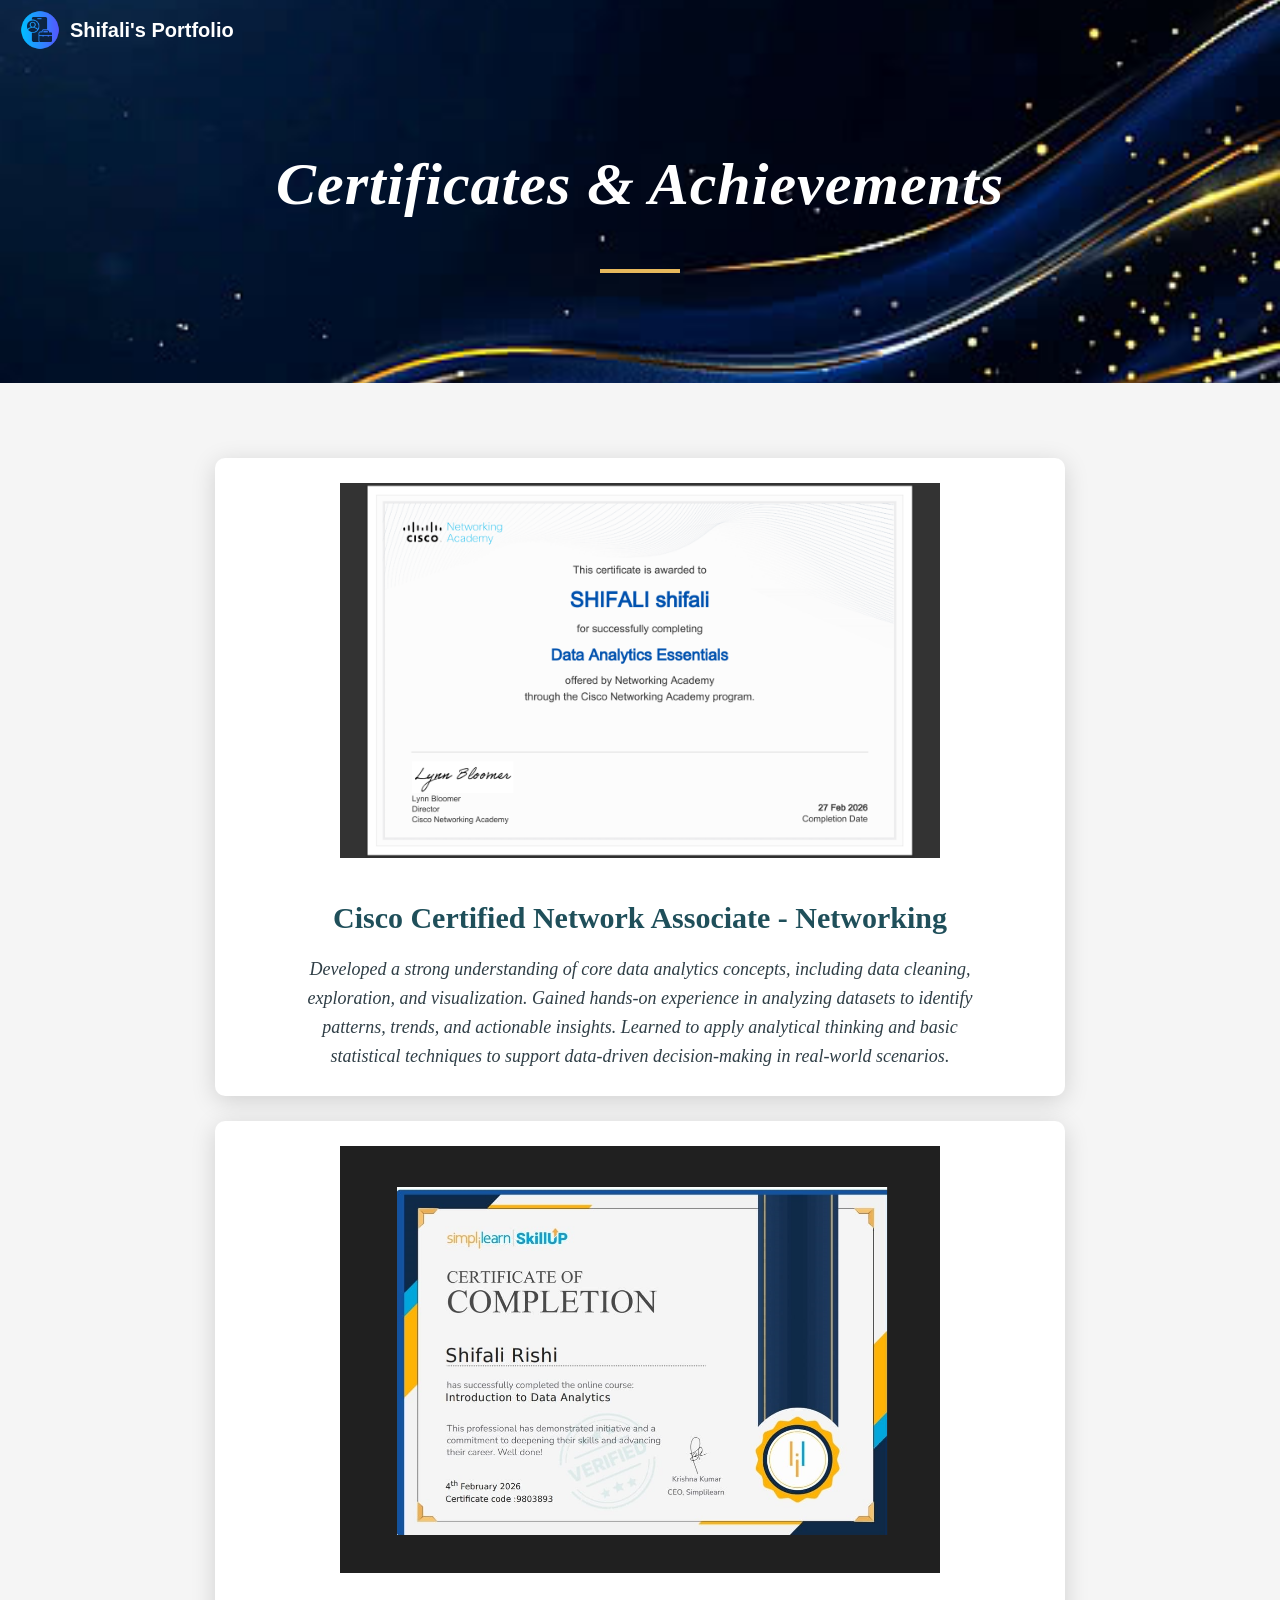
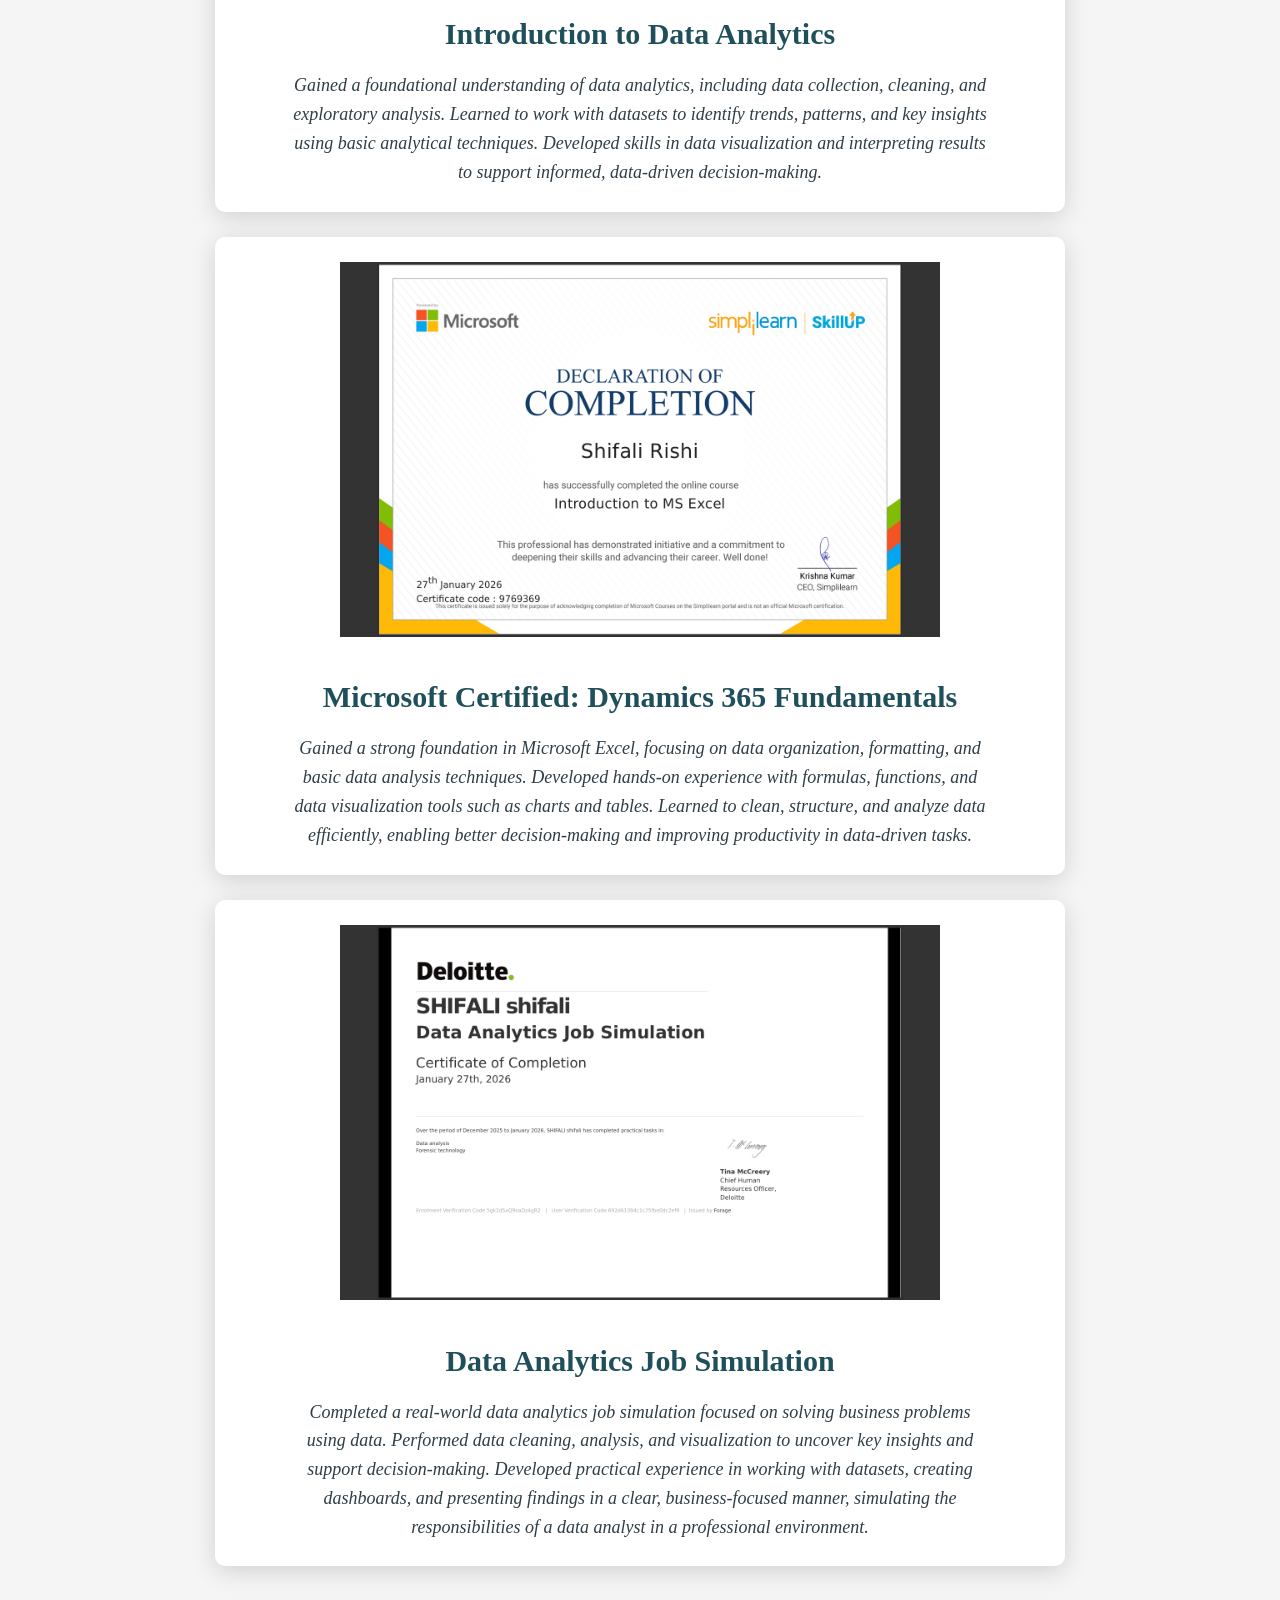
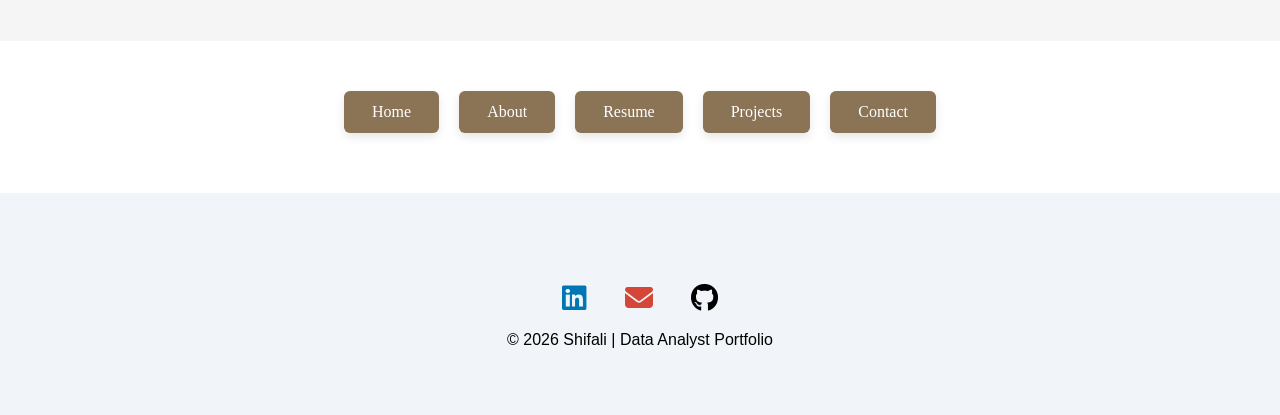
==== Certificates.html @ 9fa25522 "Add files via upload" ====
<!DOCTYPE html>
<html lang="en">
<head>
<meta charset="UTF-8">
<meta name="viewport" content="width=device-width, initial-scale=1.0">
<title>Projects</title>

    <!-- Google Font -->
     <link href="https://fonts.googleapis.com/css2?family=Caveat:wght@400;600;700&display=swap" rel="stylesheet">
    <!-- Font Awesome -->
     <link rel="stylesheet" href="https://cdnjs.cloudflare.com/ajax/libs/font-awesome/6.5.0/css/all.min.css">
    <!-- CSS File -->
    <link rel="stylesheet" href="Certificates.css">

</head>

<body>
    <header>
<nav class="navbar">

<div class="logo">
<img src="logo.png" alt="logo">
<span>Shifali's Portfolio</span>
</div>

</nav>
</header>

<!-- Resume Header -->

<section class="project-header">
    <h1>Certificates & Achievements</h1>
    <div class="line"></div>
</section>

<section class="cert-section">

    <!-- <h1>Certifications & Achievements</h1> -->

    <!-- Certificate 1 -->
    <div class="cert-card">

        <img src="certificate_1.png" alt="Cisco">

        <h2>Cisco Certified Network Associate - Networking</h2>

        <p class="cert-desc">
            Developed a strong understanding of core data analytics concepts, including data cleaning, exploration, and visualization. Gained hands-on experience in analyzing datasets to identify patterns, trends, and actionable insights. Learned to apply analytical thinking and basic statistical techniques to support data-driven decision-making in real-world scenarios.
        </p>

    </div>

    <!-- Certificate 2 -->
    <div class="cert-card">

        <img src="certificate_2.png" alt="Simplilearn">

        <h2>Introduction to Data Analytics</h2>

        <p class="cert-desc">
            Gained a foundational understanding of data analytics, including data collection, cleaning, and exploratory analysis. Learned to work with datasets to identify trends, patterns, and key insights using basic analytical techniques. Developed skills in data visualization and interpreting results to support informed, data-driven decision-making.
        </p>

    </div>

    <!-- Certificate 3 -->
    <div class="cert-card">

        <img src="certificate_3.png" alt="Microsoft">

        <h2>Microsoft Certified: Dynamics 365 Fundamentals</h2>

        <p class="cert-desc">
           Gained a strong foundation in Microsoft Excel, focusing on data organization, formatting, and basic data analysis techniques. Developed hands-on experience with formulas, functions, and data visualization tools such as charts and tables. Learned to clean, structure, and analyze data efficiently, enabling better decision-making and improving productivity in data-driven tasks.
        </p>

    </div>

    <!-- Certificate 4 -->
    <div class="cert-card">

        <img src="certificate_4.png" alt="Deloitte">

        <h2>Data Analytics Job Simulation</h2>

        <p class="cert-desc">
            Completed a real-world data analytics job simulation focused on solving business problems using data. Performed data cleaning, analysis, and visualization to uncover key insights and support decision-making. Developed practical experience in working with datasets, creating dashboards, and presenting findings in a clear, business-focused manner, simulating the responsibilities of a data analyst in a professional environment.
        </p>

    </div>

</section>

<section class="menu">

<a href="index.html" class="home-btn">Home</a>
<a href="About_me.html">About</a>
<a href="Resume.html">Resume</a>
<a href="Projects.html">Projects</a>
<a href="Contact.html">Contact</a>

</section>

<!-- Footer -->

<footer>

<section class="bottom-space">

<div class="social">

<a href="https://www.linkedin.com/in/shifali-rishi-38105a387/" class="linkedin"
target="_blank">
<i class="fa-brands fa-linkedin"></i>
</a>

<a href="mailto:rishishifali1@gmail.com" class="email">
<i class="fa-solid fa-envelope"></i>
</a>

<a href="https://github.com/Shifali-rishi" class="github"
target="_blank">
<i class="fa-brands fa-github"></i>
</a>

</div>

<p class="copyright">
© 2026 Shifali | Data Analyst Portfolio
</p>

</section>

</footer>
</body>
</html>
---- Certificates.css ----
body{
margin:0;
font-family:'Poppins', sans-serif;
}

/* Header Section */

.project-header{
background: url('certificate.jpg') no-repeat center/cover;
color:white;
text-align:center;
padding:100px 20px;
}

.project-header h1{
font-family: 'Playfair Display', serif;
font-size: 60px;
font-style: italic;
font-weight: 600;
letter-spacing: 1px;
}

.line{
width:80px;
height:4px;
background:#e6b85c;
margin:10px auto;
}
.navbar{
position:absolute;
top:0;
left:0;
width:100%;
display:flex;
align-items:center;
justify-content:space-between;
background:transparent;
z-index:1000;
padding:10px 20px;
}


/* LOGO */

.logo{
display:flex;
align-items:center;
color:white;
font-size:20px;
font-weight:bold;
}

.logo img{
height:40px;
margin-right:10px;
}

.cert-section {
    padding: 50px 20px;
    background: #f5f5f5;
    text-align: center;
}

.cert-section h1 {
    font-size: 40px;
    margin-bottom: 40px;
}

.cert-card {
    max-width: 800px;
    margin: 25px auto;
    background: white;
    padding: 25px;
    border-radius: 10px;
    box-shadow: 0 5px 25px rgba(0,0,0,0.15);
}

.cert-card img {
    width: 600px;
    margin-bottom: 15px;
}

.cert-card h2 {
    font-family:Georgia, serif;
    font-size:30px;
    color:#1f4f5a;
    font-weight:bold;
    margin-bottom:20px;
}

.cert-desc {
    font-family:Georgia, serif;
    font-size:18px;
    color:#2f3e46;
    font-style:italic;
    line-height:1.6;
    max-width:700px;
    margin:auto;

}
/* MENU BUTTONS */ 
.menu{
display:flex;
justify-content:center;
gap:20px;
margin-top:50px;
flex-wrap:wrap;
}

.menu a{
padding:12px 28px;
background:#8b7355;
color:white;
text-decoration:none;
font-family: 'poppins', 'sans-serif';
font-size:16px;
border-radius:6px;
transition:0.3s;
box-shadow:0 4px 10px rgba(0,0,0,0.1);
}

.menu a:hover{
background:#6f5a44;
}

/* SOCIAL ICONS */

.social{
margin-top:40px;
}

.social a{
font-size:28px;
margin:15px;
text-decoration:none;
}
.social a:hover{
transform:scale(1.2);
transition:0.3s;
}
.linkedin i{
color:#0077b5;
}

.email i{
color:#d44638;
}

.github i{
color:#000000;
}

/* FOOTER */

footer{
margin-top:60px;
padding:50px 0;
text-align:center;
background:#f1f5f9;
}

/* RESPONSIVE DESIGN */

@media (max-width:768px){

.navbar{
flex-direction:column;
align-items:flex-start;
}

.welcome h1{
font-size:30px;
}

.welcome h2{
font-size:20px;
}

}
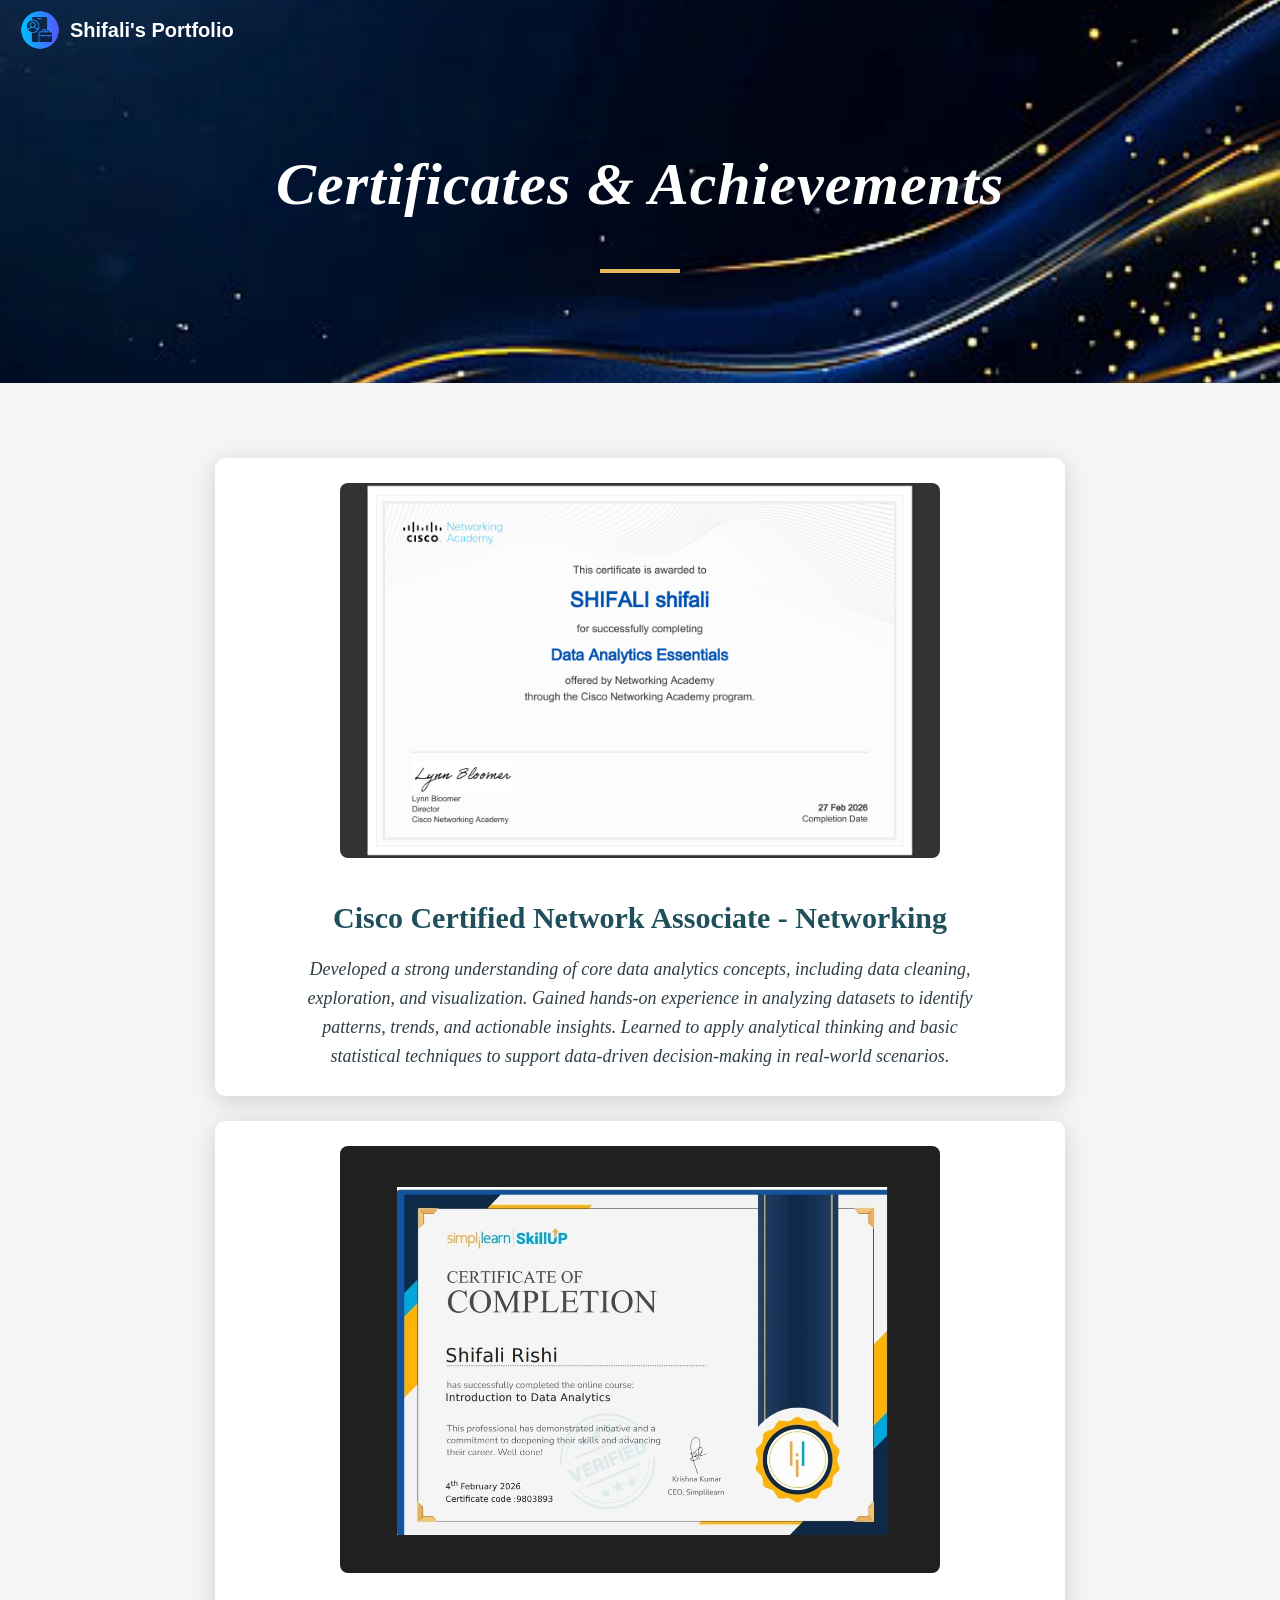
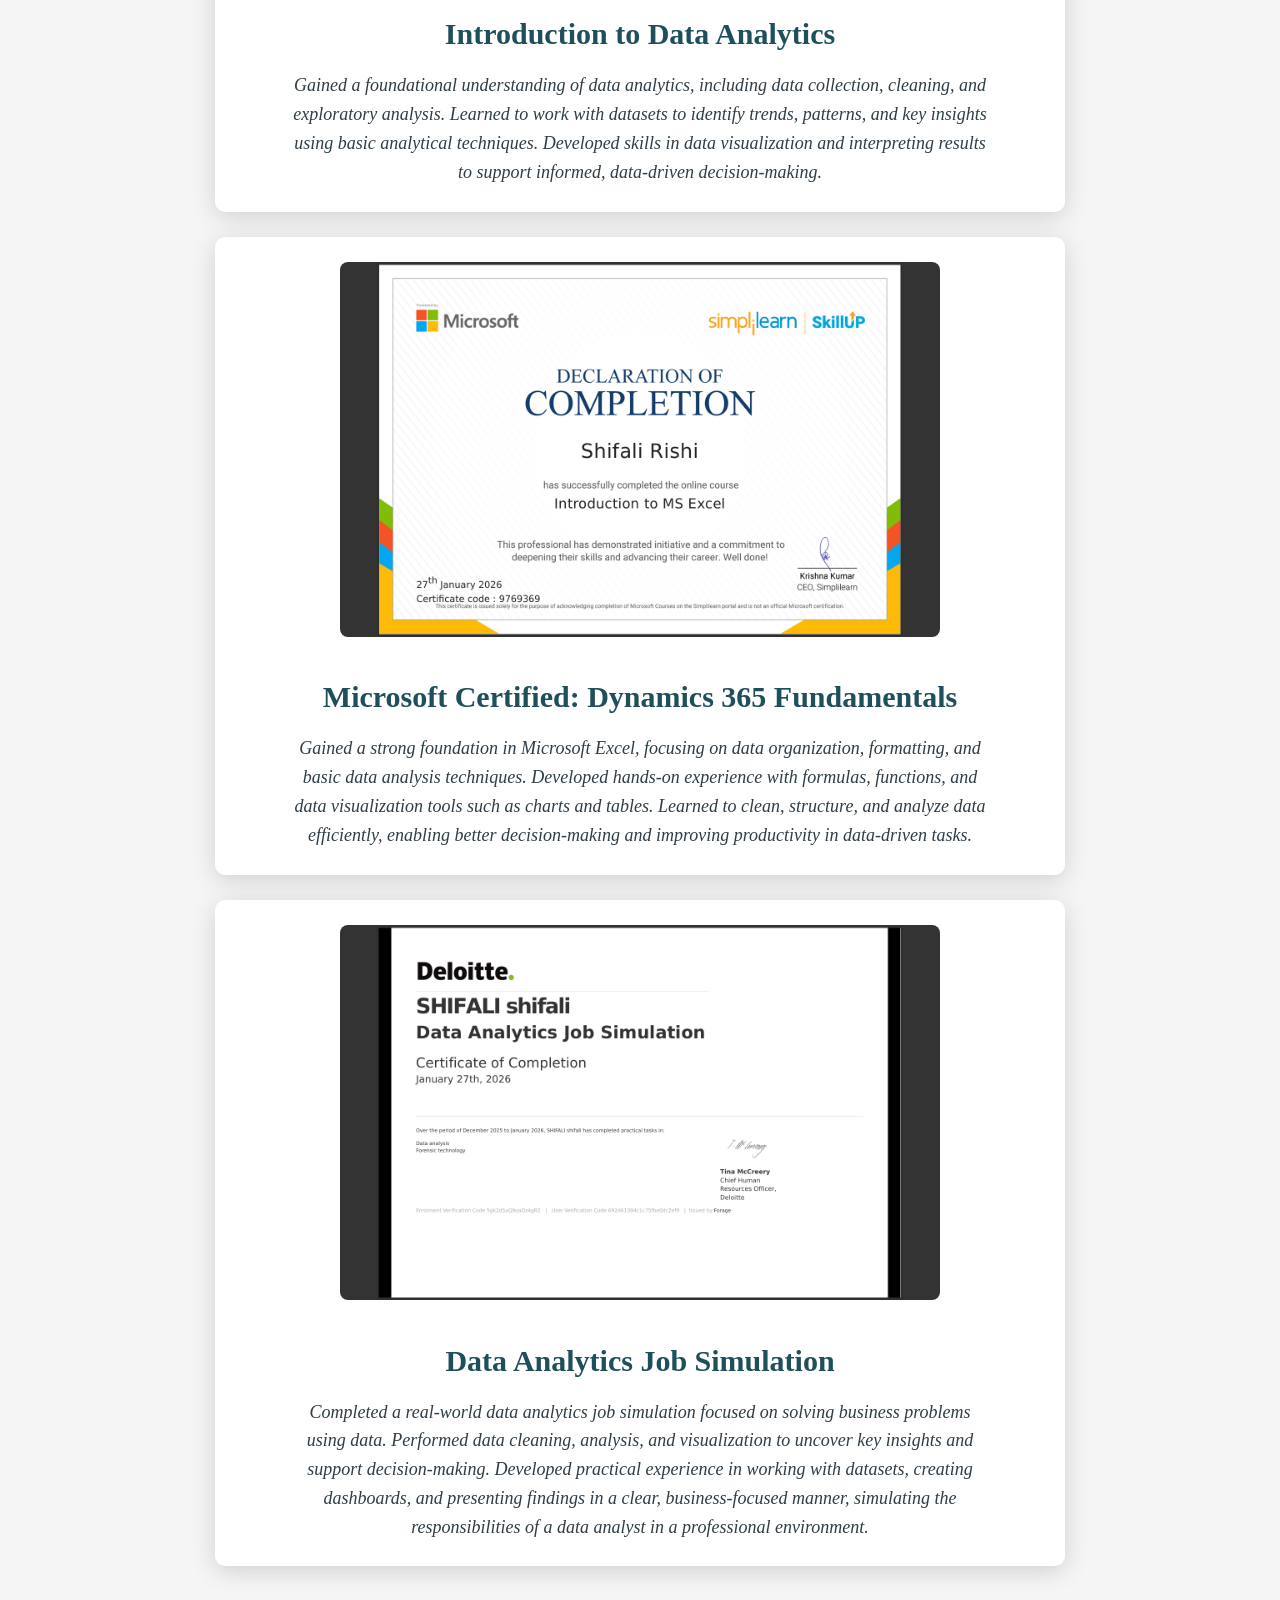
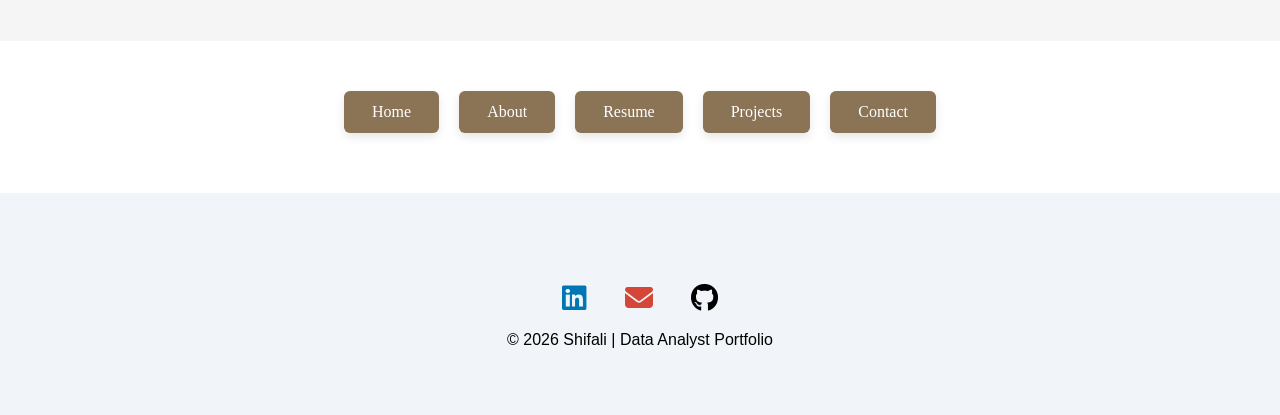
==== commit 231e0a22: "Add files via upload" ====
--- a/Certificates.html
+++ b/Certificates.html
@@ -1,9 +1,11 @@
 <!DOCTYPE html>
 <html lang="en">
 <head>
-<meta charset="UTF-8">
-<meta name="viewport" content="width=device-width, initial-scale=1.0">
-<title>Projects</title>
+    
+    <meta charset="UTF-8">
+    <meta name="viewport" content="width=device-width, initial-scale=1.0">
+
+    <title>Certificates</title>
 
     <!-- Google Font -->
      <link href="https://fonts.googleapis.com/css2?family=Caveat:wght@400;600;700&display=swap" rel="stylesheet">
@@ -28,7 +30,7 @@
 
 <!-- Resume Header -->
 
-<section class="project-header">
+<section class="cert-header">
     <h1>Certificates & Achievements</h1>
     <div class="line"></div>
 </section>
--- a/Certificates.css
+++ b/Certificates.css
@@ -5,14 +5,14 @@
 
 /* Header Section */
 
-.project-header{
+.cert-header{
 background: url('certificate.jpg') no-repeat center/cover;
 color:white;
 text-align:center;
 padding:100px 20px;
 }
 
-.project-header h1{
+.cert-header h1{
 font-family: 'Playfair Display', serif;
 font-size: 60px;
 font-style: italic;
@@ -76,8 +76,11 @@
 }
 
 .cert-card img {
-    width: 600px;
+    width: 100%;
+    max-width: 600px;
+    height: auto;
     margin-bottom: 15px;
+    border-radius: 8px;
 }
 
 .cert-card h2 {
@@ -168,12 +171,4 @@
 align-items:flex-start;
 }
 
-.welcome h1{
-font-size:30px;
-}
-
-.welcome h2{
-font-size:20px;
-}
-
 }
